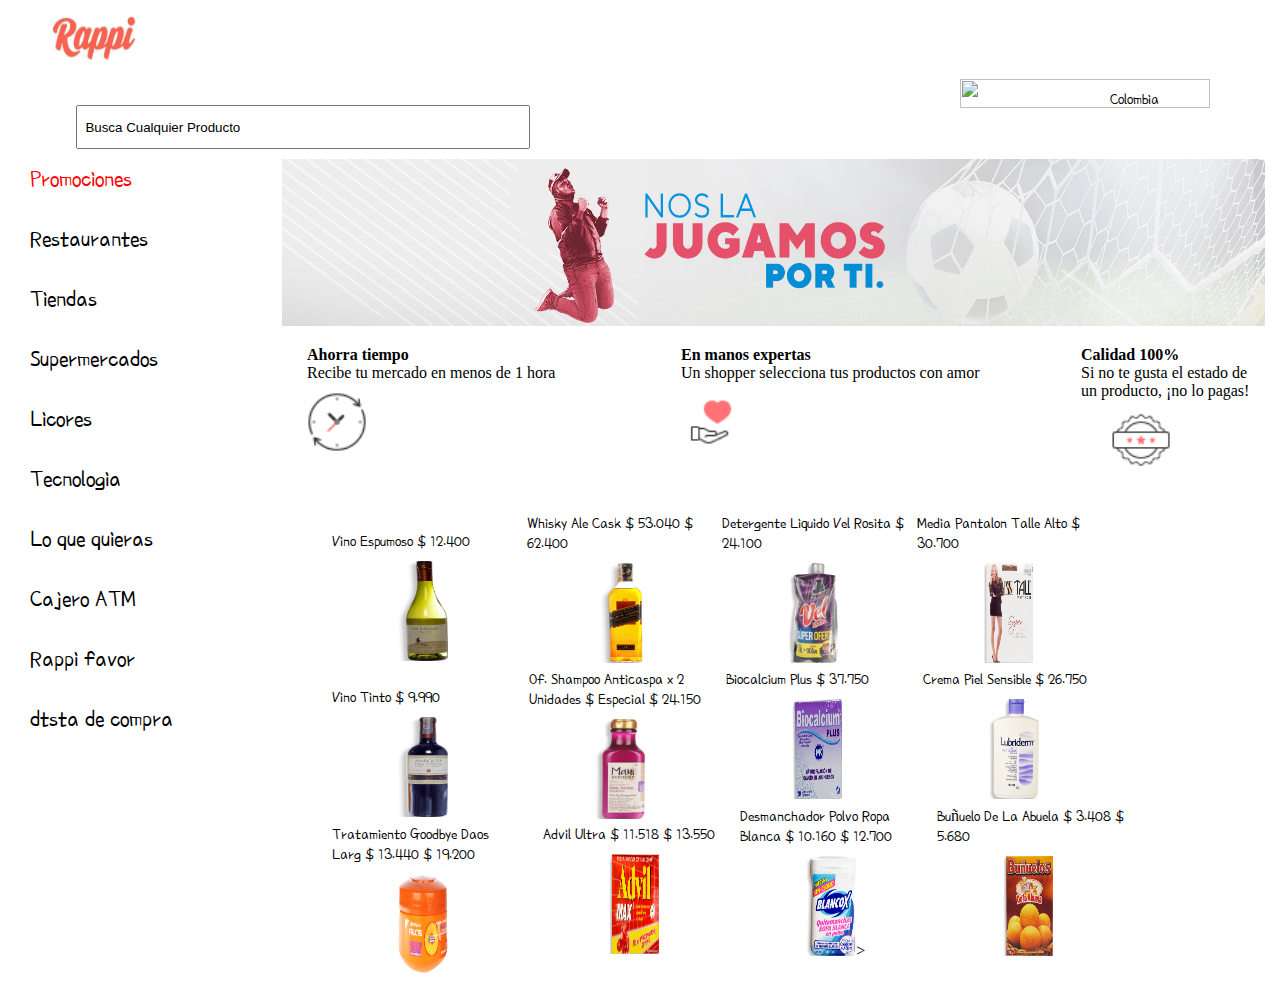
==== index.html @ 70918a5c "rappi_test" ====
<!DOCTYPE html>
<html lang="es">
<head>  
<meta charset="utf-8" />
<link rel="stylesheet" type="text/css" href=".\css\m.css">  
<link href="https://fonts.googleapis.com/css?family=Poor+Story" rel="stylesheet">
<title></title>	
        
<body>

   <div id="General"> 

   	<div id="logo"><img src=".\Imagenes\Logo.jpeg"  > 
      
      <input type="text" name="Buscar" value="  Busca Cualquier Producto" >
      <section id="pais"> 

         <img src="https://img.rappi.com/web/new-web/colombia.svg" ><p>Colombia</p>

      </section>
         
      </div>

   	<div id ="contenedor">

   	<nav id="Menu"> <dl>
         <dt > <span id=" uno"> Promociones  </span></dt>
         <dt>Restaurantes</dt>
         <dt >Tiendas</dt>
           <dd>  Supermercados</dd>
           <dd>  Licores</dd>
           <dd>  Tecnologia</dd>
           <dt>Lo que quieras</dt>
         <dt>Cajero ATM</dt>
         <dt>Rappi favor</dt>
         <dt>dtsta de compra</dt>



      </dl>   
      </nav>
   	<div id="dibujo"><img src=".\Imagenes\Imagen_principal.jpg"></div>
   	<div id="dibujo2"> 
         <section id="ahorra"><P ><h4>Ahorra tiempo</h4>
        Recibe tu mercado en menos de 1 hora</P> <img src=".\Imagenes\ico-tiempo.png">
        </section>

        <section id="manos">

        <P><h4>En manos expertas</h4>
Un shopper selecciona tus productos con amor</P> <img src=".\Imagenes\ico-amor.png">
        </section>
        <section id="cali">
<p><h4>Calidad 100%</h4>
Si no te gusta el estado de un producto, ¡no lo pagas!</p> <img src=".\Imagenes\ico-calidad.png">
</section>
     </div> 
   	<div id="p1"><br>   <p> Vino Espumoso
         $ 12.400</p><img src=".\Imagenes\vino.png"></div>
      	<div id="p2"><p>Whisky Ale Cask
        $ 53.040 $ 62.400</p><img src=".\Imagenes\whisky.png"></div>
      	<div id="p3"><p>Detergente Liquido Vel Rosita
        $ 24.100</p><img src=".\Imagenes\detergente.png"></div>
      	<div id="p4"><p>Media Pantalon Talle Alto
        $ 30.700 </p><img src=".\Imagenes\medias.png"></div>
      	<div id="p5"><br> <br>   <p> Vino Tinto
        $ 9.990</p><img src=".\Imagenes\marquez.png"></div>
      	<div id="ot1"><br>  <p>Of. Shampoo Anticaspa x 2 Unidades $ Especial
       $ 24.150</p><img src=".\Imagenes\shampoo.png"></div>
      	<div id="ot2"><br>  <p>Biocalcium Plus
        $ 37.750</p><img src=".\Imagenes\vitamina.png"></div>
      	<div id="ot3"><br>  <p>Crema Piel Sensible
        $ 26.750</p><img src=".\Imagenes\crema.png"></div>

      	<div id="ot4"><br><br>   <p>Tratamiento Goodbye Daos Larg
        $ 13.440 $ 19.200</p><img src=".\Imagenes\tratamiento.png"></div>
      	<div id="ot5"><br><br>   <p>Advil Ultra
      $ 11.518 $ 13.550</p><img src=".\Imagenes\advil.png"></div>
      	<div id="ot6"><br>  <p>Desmanchador Polvo Ropa Blanca
       $ 10.160 $ 12.700</p><img src=".\Imagenes\blacox.png">></div>
      	<div id="ot7"><br>  <p>Buñuelo De La Abuela
       $ 3.408 $ 5.680</p><img src=".\Imagenes\mezcla.png"></div>



   </div>


   </div> 
</body>
</html>
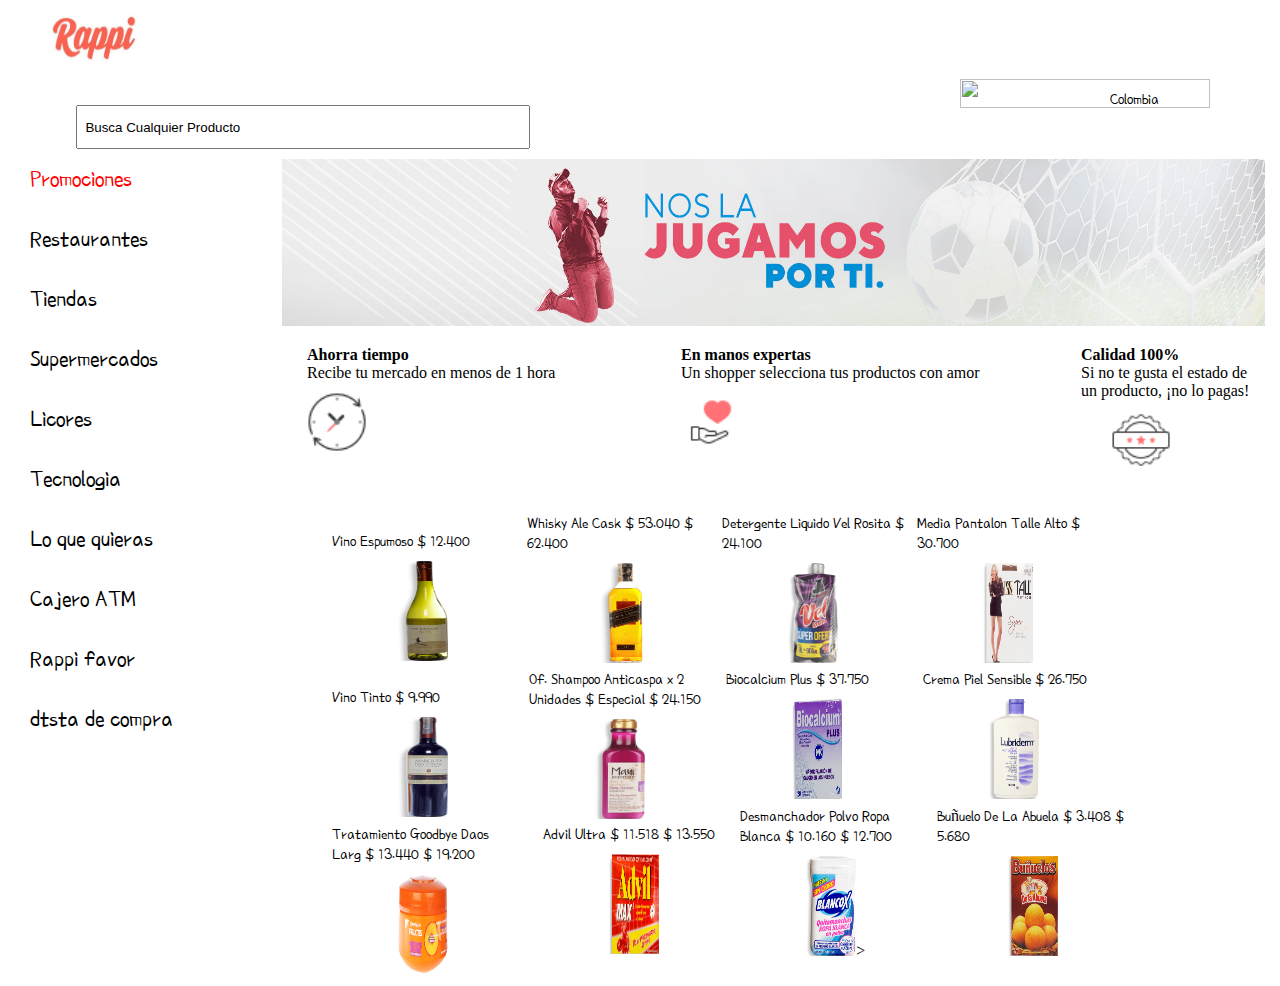
==== commit 08607282: "rappi_modificacion_css_html" ====
--- a/index.html
+++ b/index.html
@@ -4,7 +4,7 @@
 <meta charset="utf-8" />
 <link rel="stylesheet" type="text/css" href=".\css\m.css">  
 <link href="https://fonts.googleapis.com/css?family=Poor+Story" rel="stylesheet">
-<title></title>	
+<title>Rappi</title>	
         
 <body>
 
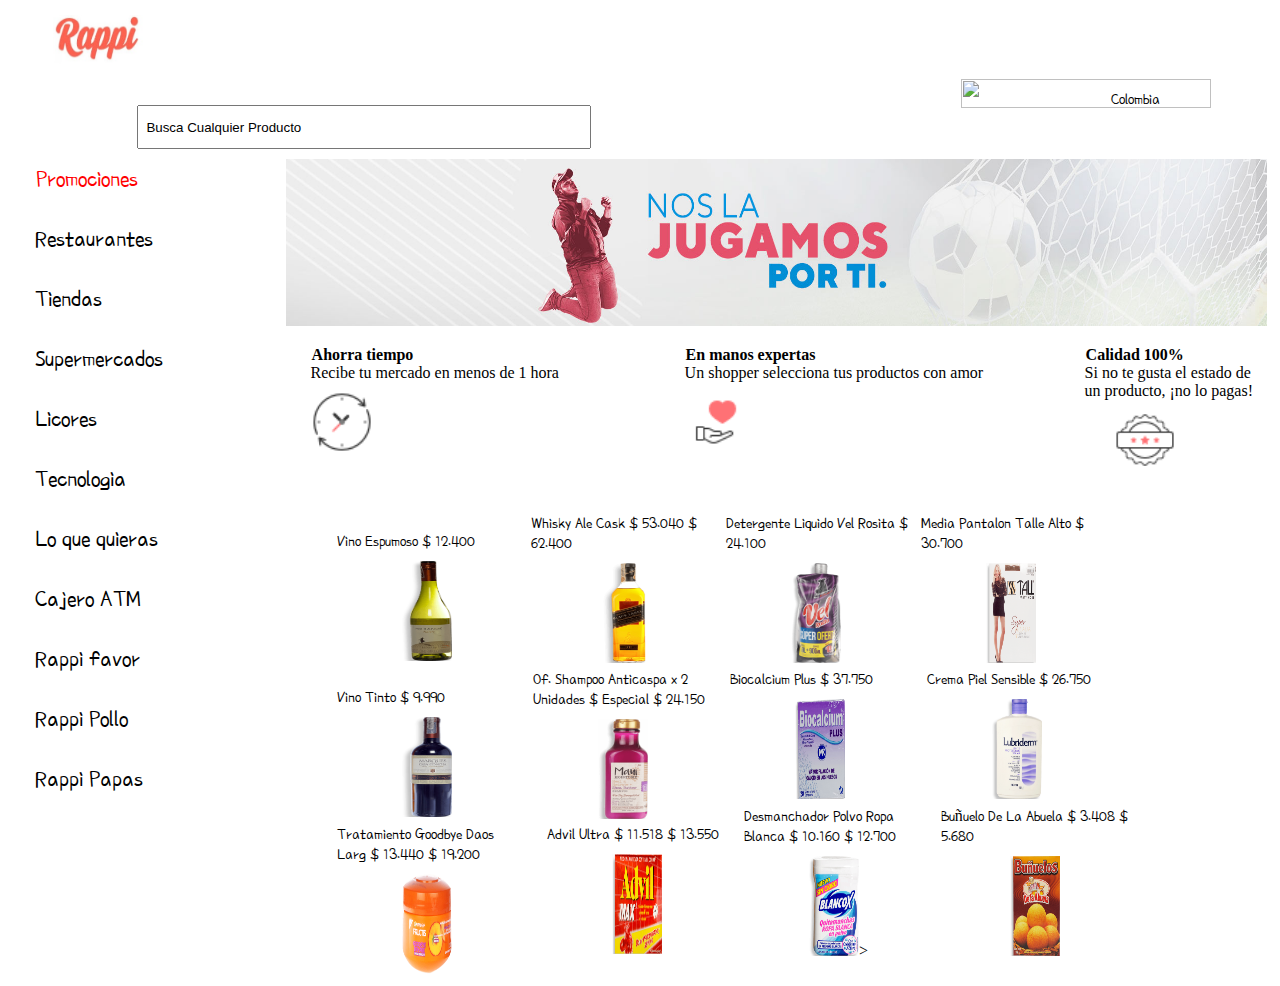
==== commit 1674a9d0: "modificacion_css_html_2" ====
--- a/index.html
+++ b/index.html
@@ -33,7 +33,8 @@
            <dt>Lo que quieras</dt>
          <dt>Cajero ATM</dt>
          <dt>Rappi favor</dt>
-         <dt>dtsta de compra</dt>
+         <dt>Rappi Pollo</dt>
+         <dt>Rappi Papas</dt>
 
 
 
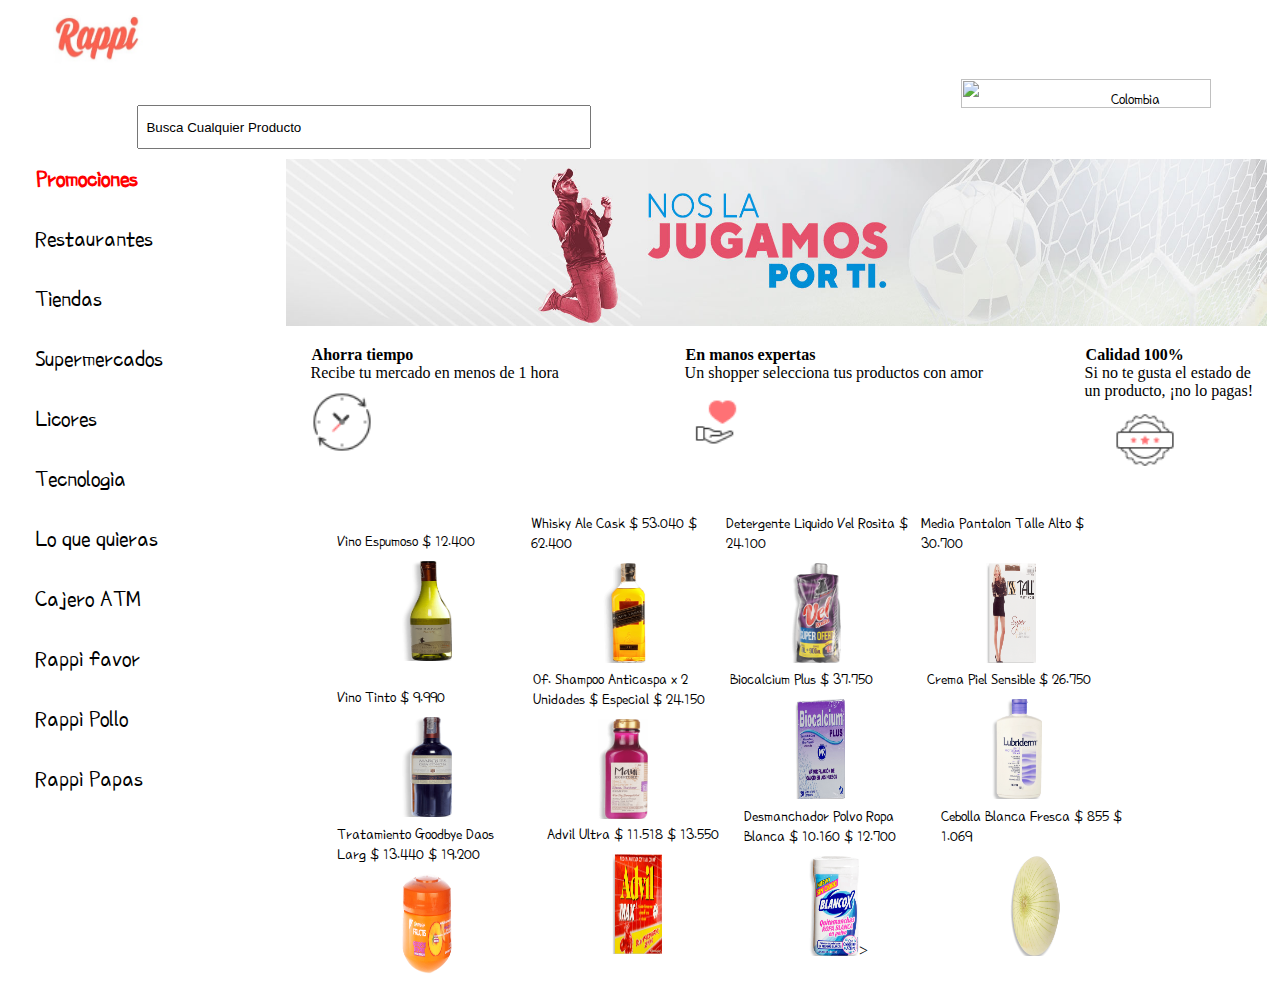
==== commit 8798b98b: "agregarimagen_cebolla_negrita_en_menu_item_promociones" ====
--- a/index.html
+++ b/index.html
@@ -79,8 +79,8 @@
       $ 11.518 $ 13.550</p><img src=".\Imagenes\advil.png"></div>
       	<div id="ot6"><br>  <p>Desmanchador Polvo Ropa Blanca
        $ 10.160 $ 12.700</p><img src=".\Imagenes\blacox.png">></div>
-      	<div id="ot7"><br>  <p>Buñuelo De La Abuela
-       $ 3.408 $ 5.680</p><img src=".\Imagenes\mezcla.png"></div>
+      	<div id="ot7"><br>  <p> Cebolla Blanca Fresca
+       $ 855 $ 1.069 </p><img src=".\Imagenes\cebolla.png"></div>
 
 
 
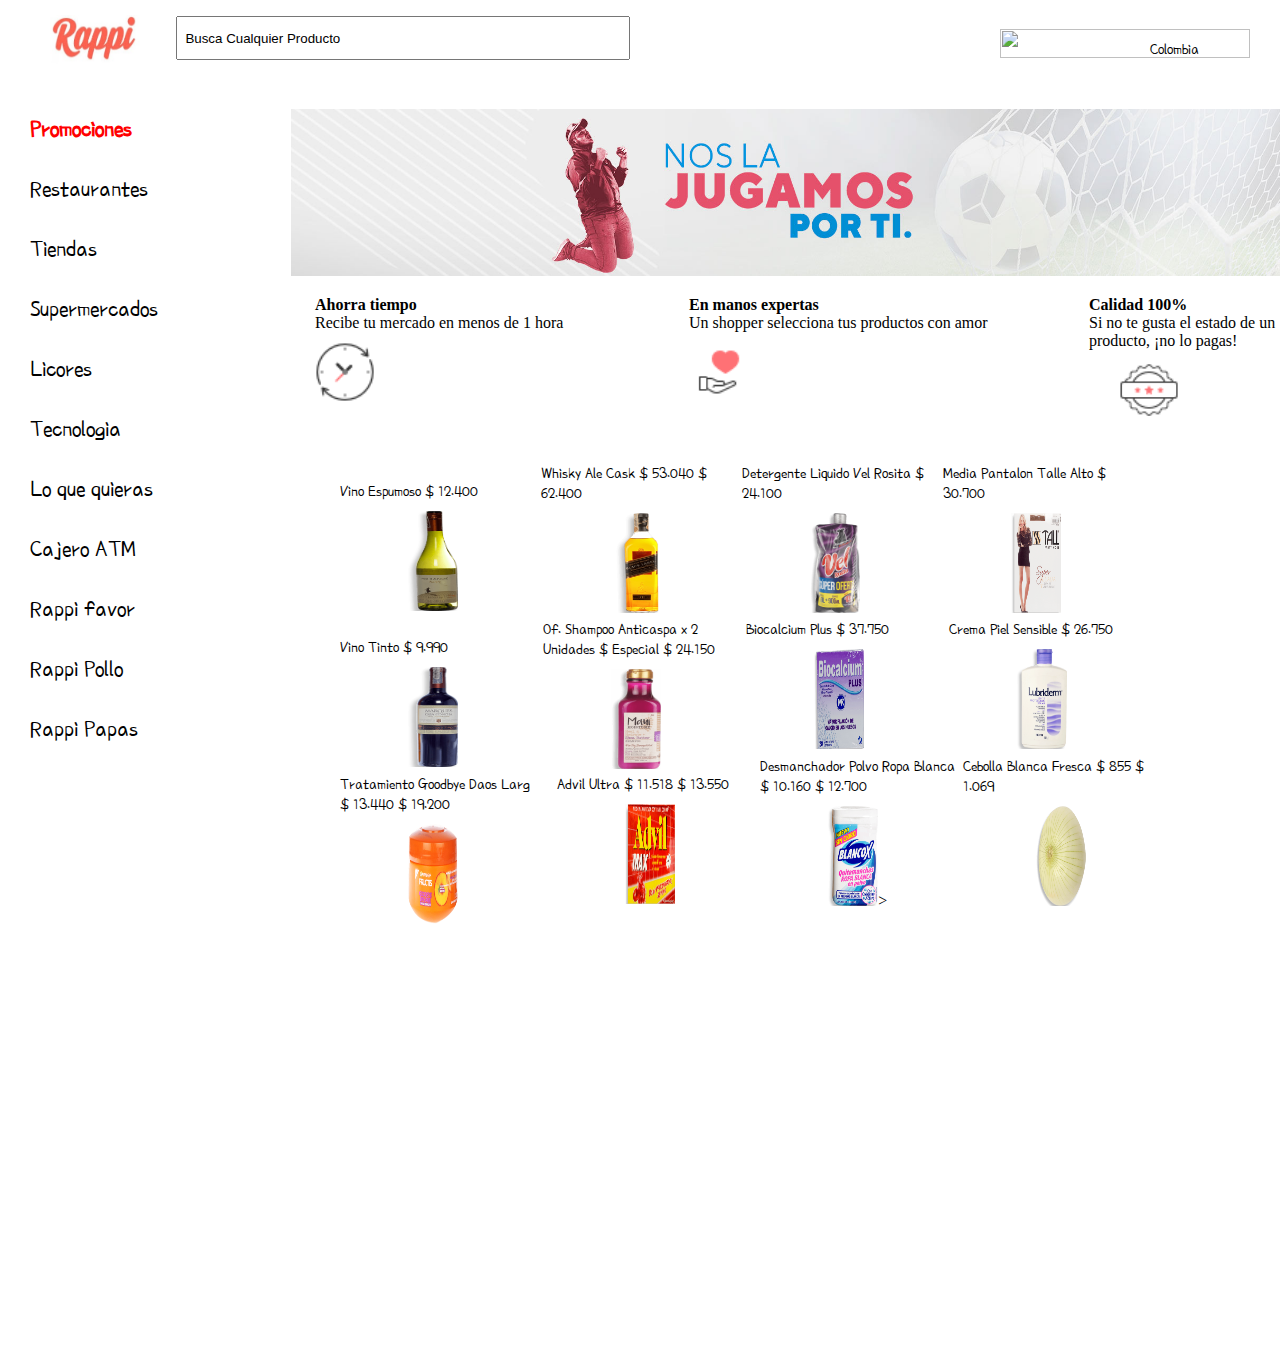
==== commit 098ce25a: "Nuevo proyecto" ====
--- a/index.html
+++ b/index.html
@@ -4,6 +4,9 @@
 <meta charset="utf-8" />
 <link rel="stylesheet" type="text/css" href=".\css\m.css">  
 <link href="https://fonts.googleapis.com/css?family=Poor+Story" rel="stylesheet">
+<script src="https://maps.googleapis.com/maps/api/js?key=YOUR_API_KEY&callback=initMap"
+    async defer></script>
+
 <title>Rappi</title>	
         
 <body>
@@ -36,10 +39,9 @@
          <dt>Rappi Pollo</dt>
          <dt>Rappi Papas</dt>
 
+     </dl> 
 
-
-      </dl>   
-      </nav>
+         </nav>
    	<div id="dibujo"><img src=".\Imagenes\Imagen_principal.jpg"></div>
    	<div id="dibujo2"> 
          <section id="ahorra"><P ><h4>Ahorra tiempo</h4>
@@ -88,5 +90,26 @@
 
 
    </div> 
+
+   <div class="alterno">
+
+    
+    <script src="https://maps.googleapis.com/maps/api/js?key=YOUR_API_KEY&callback=initMap"
+    async defer></script>
+
+
+      <script>
+      var map;
+      function initMap() {
+        map = new google.maps.Map(document.getElementById('map'), {
+          center: {lat: -34.397, lng: 150.644},
+          zoom: 8
+        });
+      }
+    </script>
+
+
+
+   </div>
 </body>
 </html>